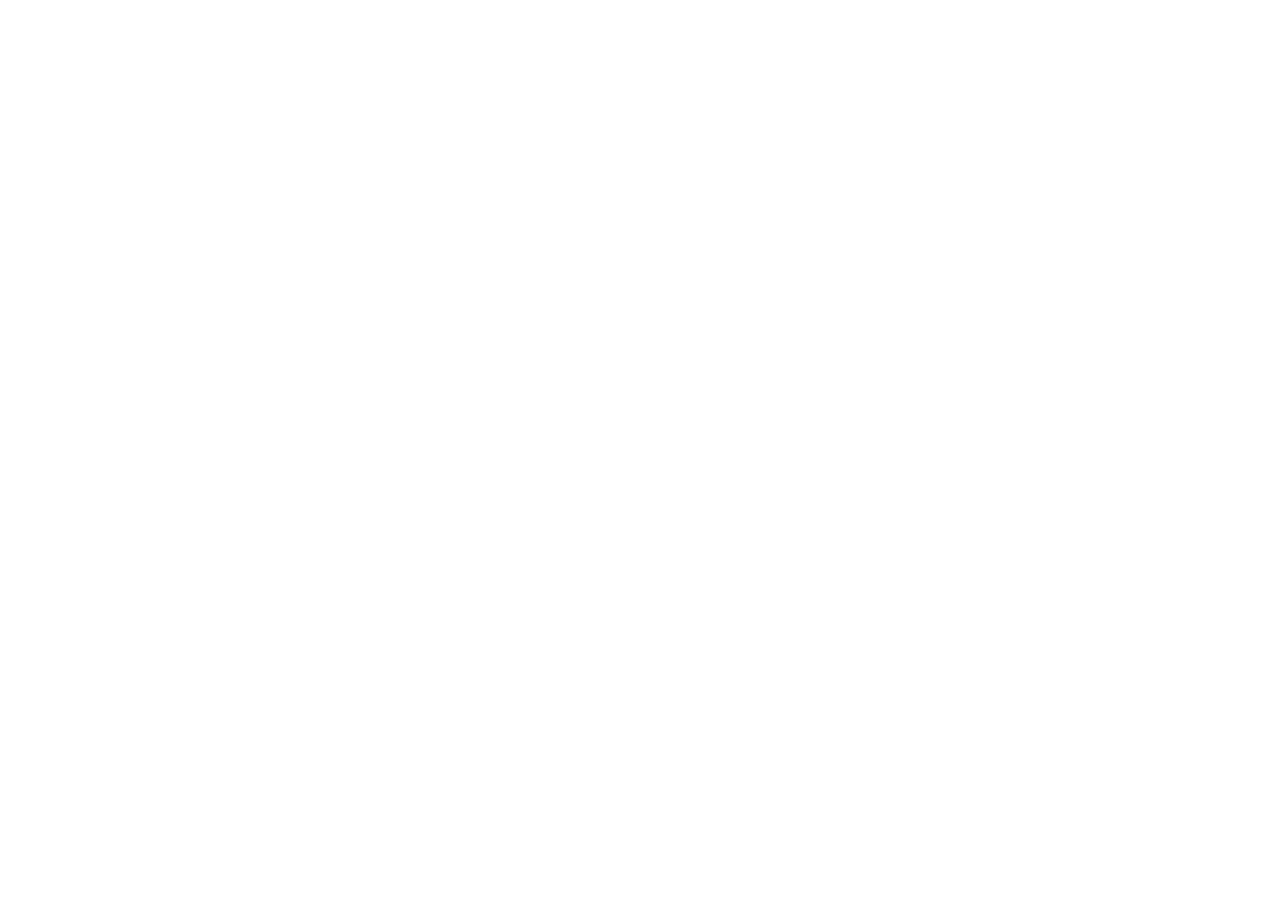
==== index.html @ 3ecc763a "1 - criando a estrutura do site" ====
<!DOCTYPE html>
<html lang="pt-br">
<head>
    <meta charset="UTF-8">
    <meta name="viewport" content="width=device-width, initial-scale=1.0">
    <link rel="stylesheet" href="./src/css/estilo.css">
    <title>Document</title>
</head>
<body>
    
</body>
</html>
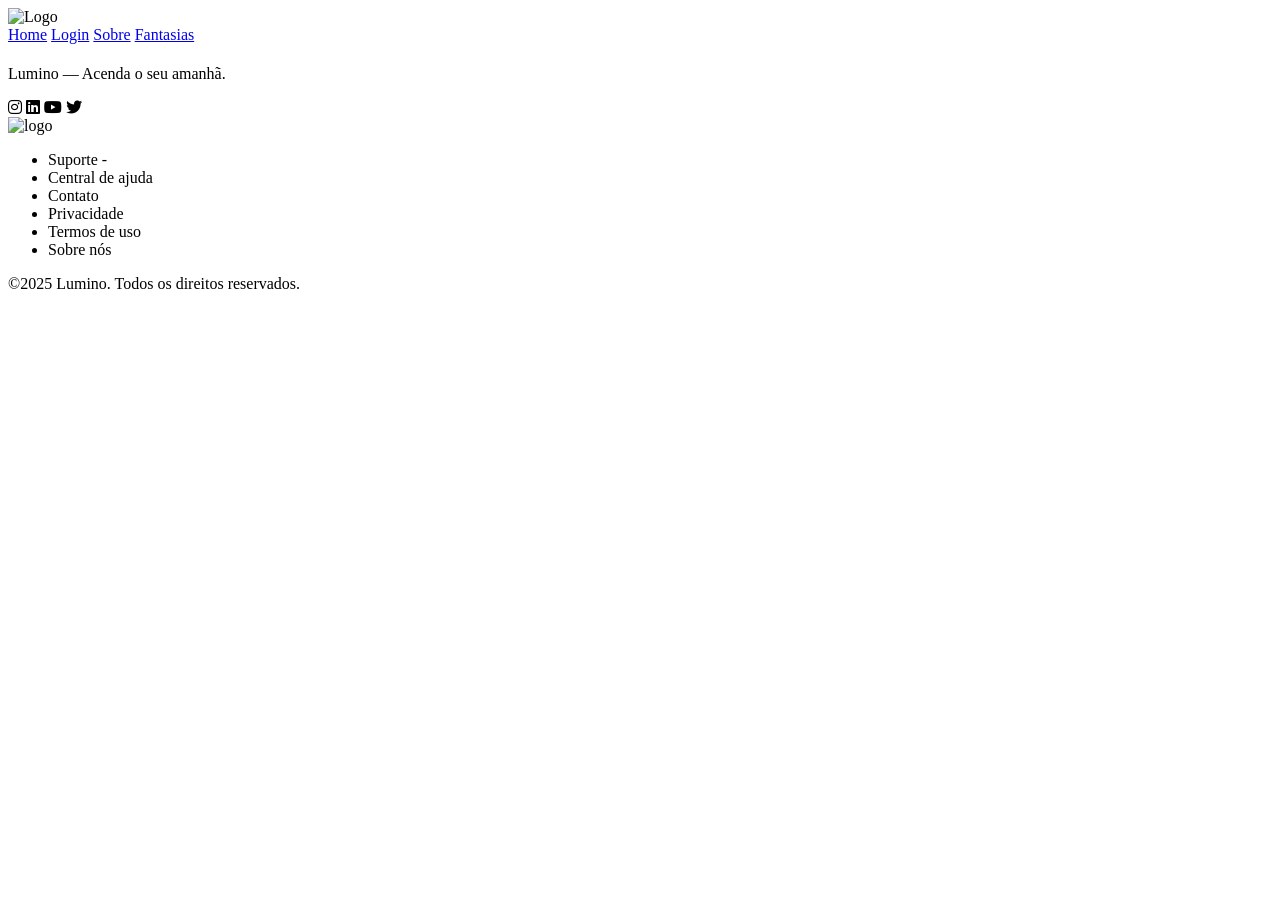
==== commit e58fcb96: "2 - criando html da home" ====
--- a/index.html
+++ b/index.html
@@ -3,10 +3,57 @@
 <head>
     <meta charset="UTF-8">
     <meta name="viewport" content="width=device-width, initial-scale=1.0">
+    <link rel="stylesheet" href="https://cdnjs.cloudflare.com/ajax/libs/font-awesome/6.0.0/css/all.min.css">
     <link rel="stylesheet" href="./src/css/estilo.css">
     <title>Document</title>
 </head>
 <body>
+    <header>
+        <div class="logo">
+            <img src="./src/assets/Logo.png" alt="Logo">
+        </div>
+      
+        <nav class="menu">
+            <a href="./index.html">Home</a>
+            <a href="./login.html">Login</a>
+            <a href="./sobre.html">Sobre</a>
+            <a href="./fantasias.html">Fantasias</a>
+        </nav>
+    </header>
+
+    <h1 class="carrossel-titulo"></h1>
+      <section class="carrossel">
+      </section>
+
+    <footer>
+        <div class="footer-esquerda">
+          <p>Lumino — Acenda o seu amanhã.</p>
+          <div class="footer-socials">
+            <i class="fab fa-instagram icon-instagram"></i>
+            <i class="fab fa-linkedin icon-linkedin"></i>
+            <i class="fab fa-youtube icon-youtube"></i>
+            <i class="fab fa-twitter icon-twitter"></i>
+          </div>
+        </div>
     
+        <div class="footer-centro">
+          <img src="../assets/Logo.png" alt="logo">
+        </div>
+    
+        <div class="footer-direita">
+          <ul>
+            <li>Suporte - </li>
+            <li>Central de ajuda</li>
+            <li>Contato</li>
+            <li>Privacidade</li>
+            <li>Termos de uso</li>
+            <li>Sobre nós</li>
+          </ul>
+        </div>
+    </footer>
+    
+    <div class="copyright">
+        <p>©2025 Lumino. Todos os direitos reservados.</p>
+    </div>
 </body>
 </html>
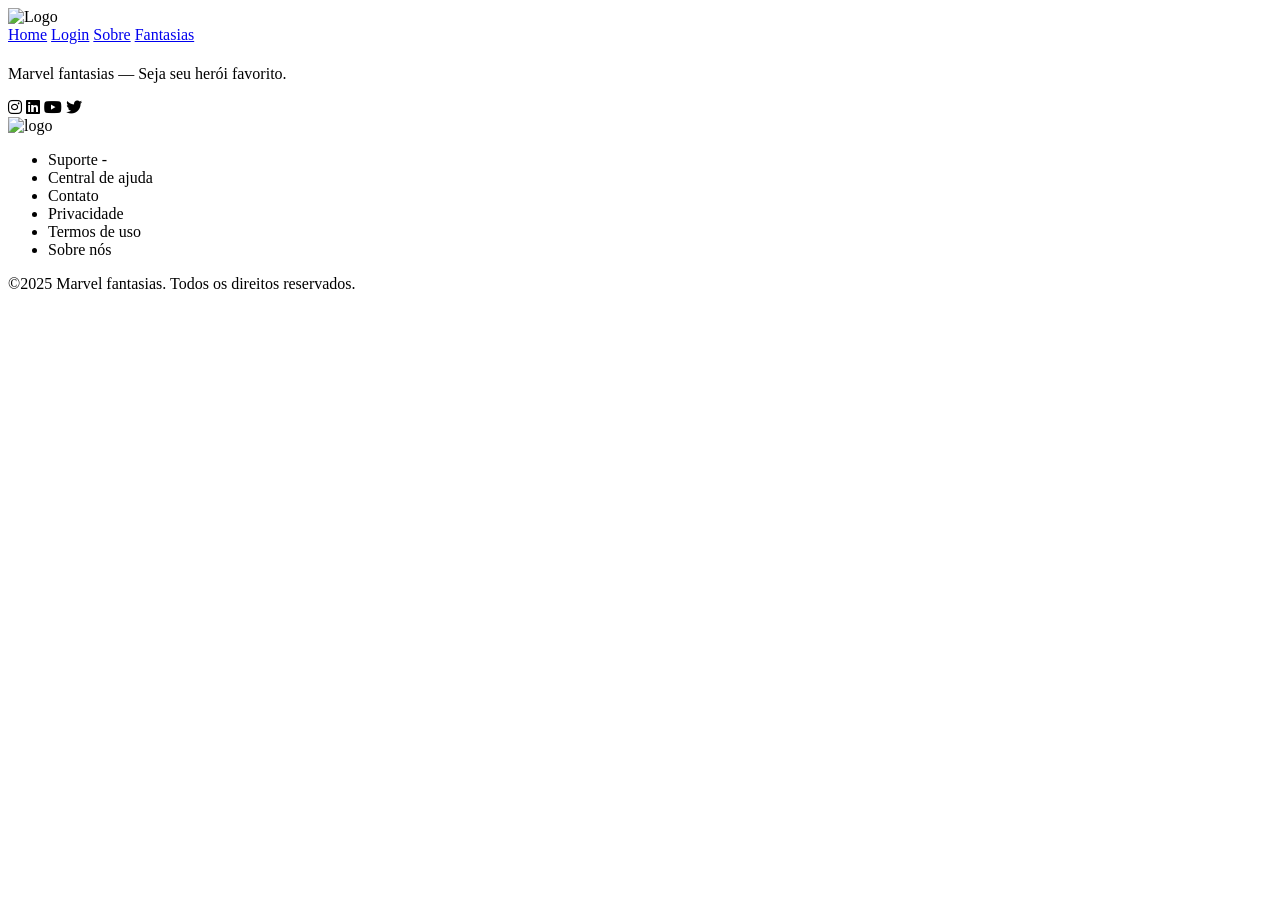
==== commit 338f2b65: "3 - criando demais htmls" ====
--- a/index.html
+++ b/index.html
@@ -5,7 +5,7 @@
     <meta name="viewport" content="width=device-width, initial-scale=1.0">
     <link rel="stylesheet" href="https://cdnjs.cloudflare.com/ajax/libs/font-awesome/6.0.0/css/all.min.css">
     <link rel="stylesheet" href="./src/css/estilo.css">
-    <title>Document</title>
+    <title>Home</title>
 </head>
 <body>
     <header>
@@ -27,7 +27,7 @@
 
     <footer>
         <div class="footer-esquerda">
-          <p>Lumino — Acenda o seu amanhã.</p>
+          <p>Marvel fantasias — Seja seu herói favorito.</p>
           <div class="footer-socials">
             <i class="fab fa-instagram icon-instagram"></i>
             <i class="fab fa-linkedin icon-linkedin"></i>
@@ -53,7 +53,7 @@
     </footer>
     
     <div class="copyright">
-        <p>©2025 Lumino. Todos os direitos reservados.</p>
+        <p>©2025 Marvel fantasias. Todos os direitos reservados.</p>
     </div>
 </body>
 </html>
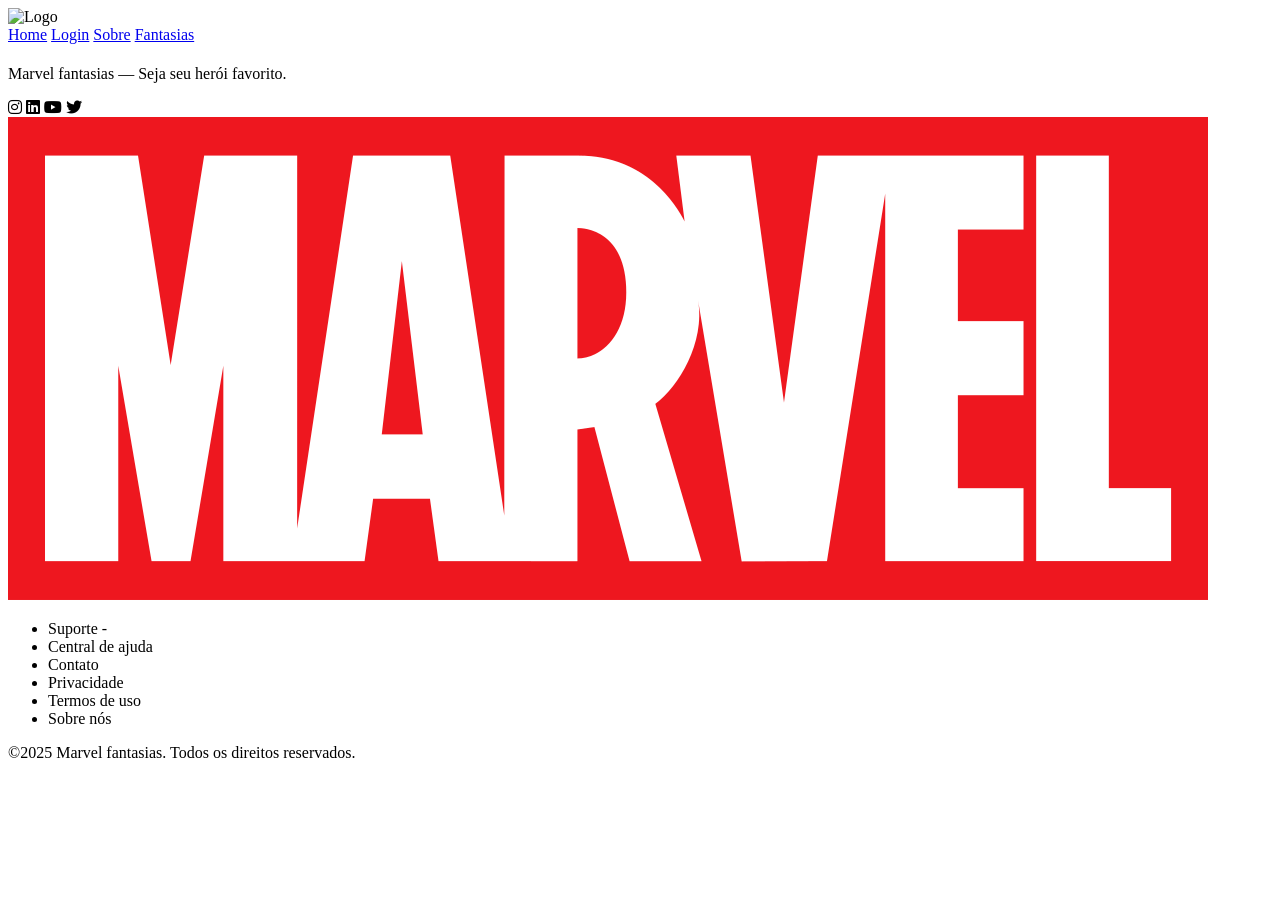
==== commit 96205b1f: "4 - criando html do fantasias" ====
--- a/index.html
+++ b/index.html
@@ -37,7 +37,7 @@
         </div>
     
         <div class="footer-centro">
-          <img src="../assets/Logo.png" alt="logo">
+          <img src="./src/assets/logo.png" alt="logo">
         </div>
     
         <div class="footer-direita">
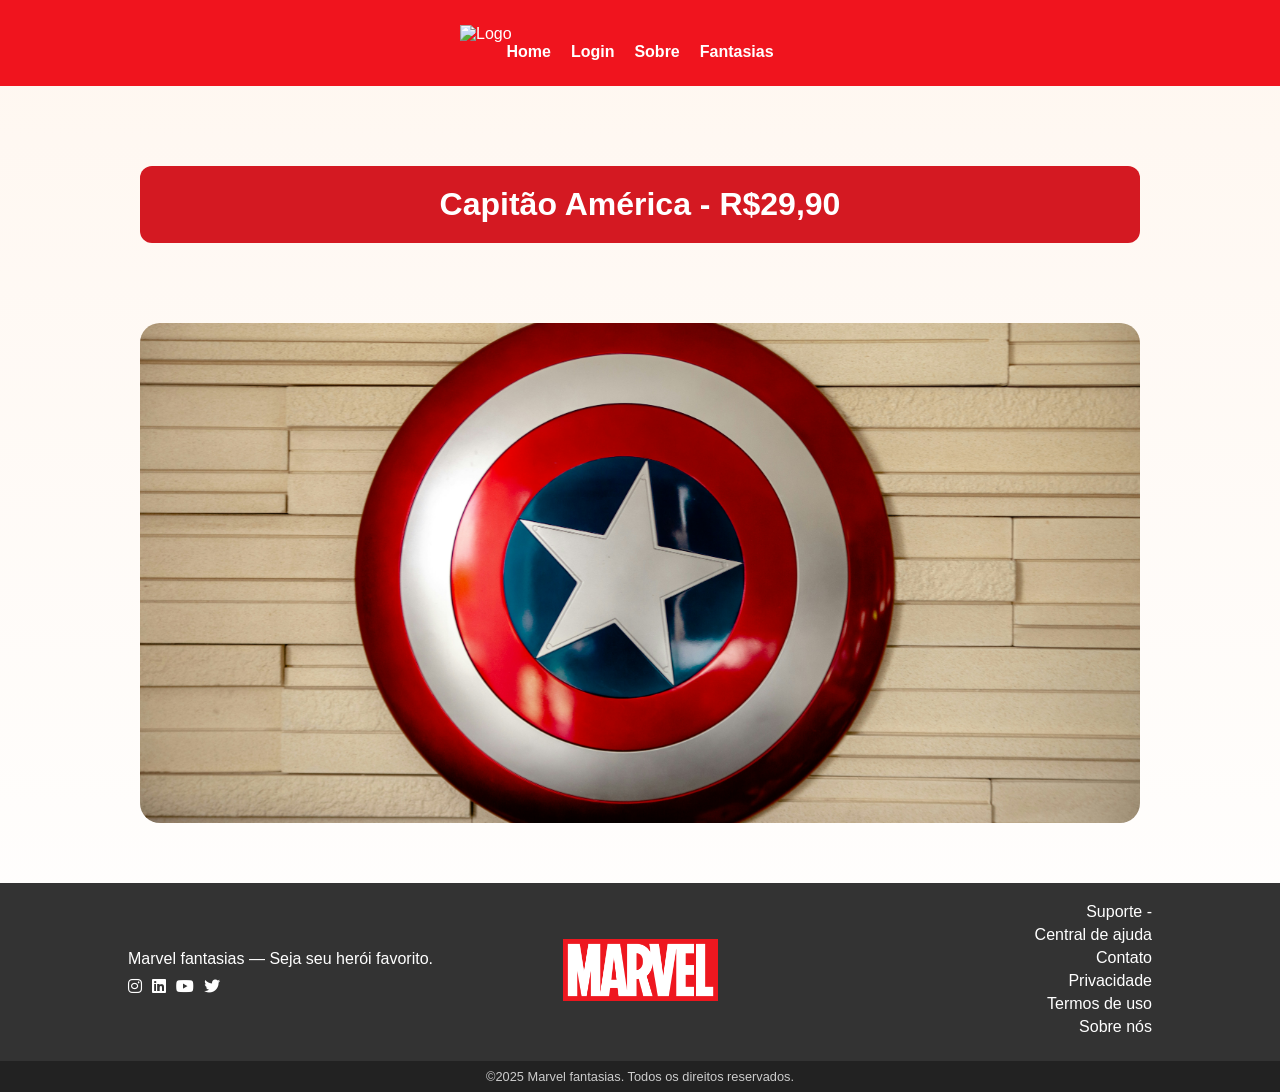
==== commit fb6737be: "5 - adicionando mais algumas coisas" ====
--- a/index.html
+++ b/index.html
@@ -1,59 +1,63 @@
 <!DOCTYPE html>
 <html lang="pt-br">
+
 <head>
-    <meta charset="UTF-8">
-    <meta name="viewport" content="width=device-width, initial-scale=1.0">
-    <link rel="stylesheet" href="https://cdnjs.cloudflare.com/ajax/libs/font-awesome/6.0.0/css/all.min.css">
-    <link rel="stylesheet" href="./src/css/estilo.css">
-    <title>Home</title>
+  <meta charset="UTF-8">
+  <meta name="viewport" content="width=device-width, initial-scale=1.0">
+  <link rel="stylesheet" href="https://cdnjs.cloudflare.com/ajax/libs/font-awesome/6.0.0/css/all.min.css">
+  <link rel="stylesheet" href="./src/css/estilo.css">
+  <title>Home</title>
 </head>
+
 <body>
-    <header>
-        <div class="logo">
-            <img src="./src/assets/Logo.png" alt="Logo">
-        </div>
-      
-        <nav class="menu">
-            <a href="./index.html">Home</a>
-            <a href="./login.html">Login</a>
-            <a href="./sobre.html">Sobre</a>
-            <a href="./fantasias.html">Fantasias</a>
-        </nav>
-    </header>
+  <header>
+    <img src="./src/assets/Logo.png" alt="Logo">
 
-    <h1 class="carrossel-titulo"></h1>
-      <section class="carrossel">
-      </section>
+    <nav class="menu">
+      <a href="./index.html">Home</a>
+      <a href="#" id="login">Login</a>
+      <a href="./sobre.html">Sobre</a>
+      <a href="./fantasias.html">Fantasias</a>
+    </nav>
+  </header>
 
-    <footer>
-        <div class="footer-esquerda">
-          <p>Marvel fantasias — Seja seu herói favorito.</p>
-          <div class="footer-socials">
-            <i class="fab fa-instagram icon-instagram"></i>
-            <i class="fab fa-linkedin icon-linkedin"></i>
-            <i class="fab fa-youtube icon-youtube"></i>
-            <i class="fab fa-twitter icon-twitter"></i>
-          </div>
-        </div>
-    
-        <div class="footer-centro">
-          <img src="./src/assets/logo.png" alt="logo">
-        </div>
-    
-        <div class="footer-direita">
-          <ul>
-            <li>Suporte - </li>
-            <li>Central de ajuda</li>
-            <li>Contato</li>
-            <li>Privacidade</li>
-            <li>Termos de uso</li>
-            <li>Sobre nós</li>
-          </ul>
-        </div>
-    </footer>
-    
-    <div class="copyright">
-        <p>©2025 Marvel fantasias. Todos os direitos reservados.</p>
+  <h1 class="carrossel-titulo"></h1>
+  <section class="carrossel">
+  </section>
+
+  <footer>
+    <div class="footer-esquerda">
+      <p>Marvel fantasias — Seja seu herói favorito.</p>
+      <div class="footer-socials">
+        <i class="fab fa-instagram icon-instagram"></i>
+        <i class="fab fa-linkedin icon-linkedin"></i>
+        <i class="fab fa-youtube icon-youtube"></i>
+        <i class="fab fa-twitter icon-twitter"></i>
+      </div>
     </div>
+
+    <div class="footer-centro">
+      <img src="./src/assets/logo.png" alt="logo">
+    </div>
+
+    <div class="footer-direita">
+      <ul>
+        <li>Suporte - </li>
+        <li>Central de ajuda</li>
+        <li>Contato</li>
+        <li>Privacidade</li>
+        <li>Termos de uso</li>
+        <li>Sobre nós</li>
+      </ul>
+    </div>
+  </footer>
+
+  <div class="copyright">
+    <p>©2025 Marvel fantasias. Todos os direitos reservados.</p>
+  </div>
+  <script src="https://cdn.jsdelivr.net/npm/sweetalert2@11"></script> 
+  <script src="./src/js/script.js"></script>
+  <script src="./src/js/login.js"></script>
 </body>
+
 </html>
--- a/src/css/estilo.css
+++ b/src/css/estilo.css
@@ -0,0 +1,114 @@
+* {
+    margin: 0;
+    padding: 0;
+    box-sizing: border-box;
+}
+
+body {
+    background: linear-gradient(180deg, #fff7f0 0%, #ffffff 100%);
+    color: #333;
+    font-family: 'Poppins', sans-serif;
+}
+
+header {
+    background-color: #F0141E;
+    color: white;
+    padding: 25px 40px;
+    display: flex;
+    flex-direction: column;
+    align-items: center;
+}
+
+header img {
+    width: 30%;
+}
+
+.menu {
+    display: flex;
+    gap: 20px;
+    justify-content: center;
+    flex-wrap: wrap;
+}
+
+.menu a {
+    color: white;
+    text-decoration: none;
+    font-weight: bold;
+    transition: 0.3s;
+}
+
+.menu a:hover {
+    text-decoration: underline;
+}
+
+
+.carrossel-titulo {
+    background-color: #d41922;
+    color: white;
+    padding: 20px 40px;
+    border-radius: 12px;
+    font-size: 2rem;
+    font-weight: bold;
+    text-align: center;
+    margin: 80px auto;
+    max-width: 1000px;
+}
+
+.carrossel {
+    height: 500px;
+    border-radius: 20px;
+    margin: 60px auto;
+    background-size: cover;
+    background-position: center;
+    background-repeat: no-repeat;
+    max-width: 1000px;
+}
+
+footer {
+    background-color: #333;
+    color: white;
+    display: grid;
+    grid-template-columns: 1fr auto 1fr;
+    justify-content: space-between;
+    align-items: center;
+    flex-wrap: wrap;
+    padding: 20px 10%;
+}
+
+.footer-esquerda {
+    display: flex;
+    flex-direction: column;
+    justify-content: space-between;
+    align-items: flex-start;
+    gap: 10px;
+}
+
+.footer-socials {
+    display: flex;
+    gap: 10px;
+}
+
+.footer-centro img {
+    max-width: 155px;
+}
+
+.footer-direita {
+    text-align: right;
+}
+
+footer ul {
+    list-style: none;
+    padding: 0;
+}
+
+footer li {
+    margin-bottom: 5px;
+}
+
+.copyright {
+    text-align: center;
+    padding: 8px;
+    font-size: 0.8rem;
+    background-color: #222;
+    color: #ccc;
+}
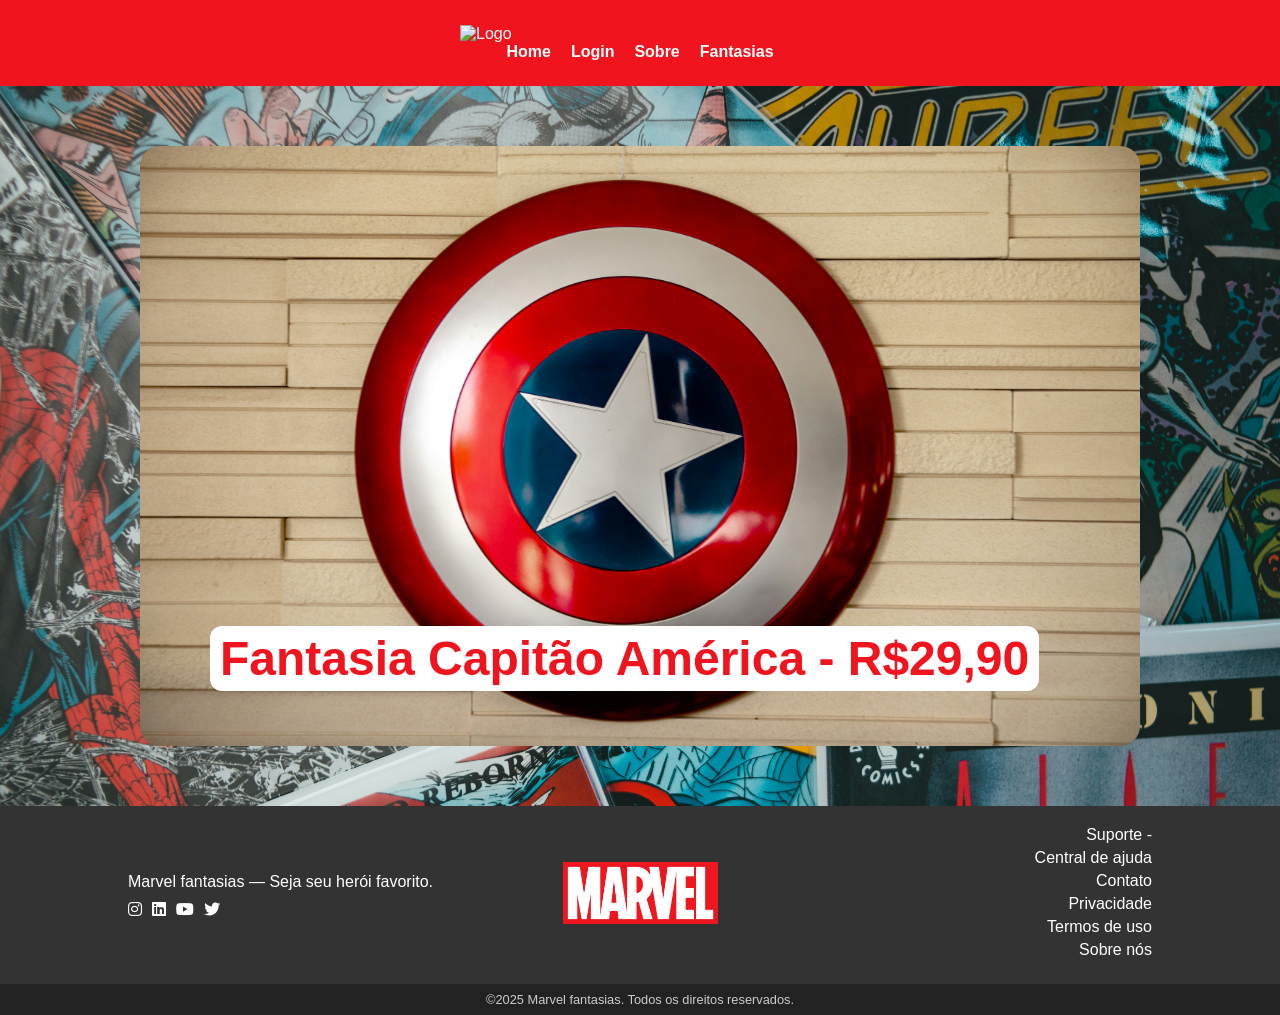
==== commit ba75cfd4: "6 - Adicionando lista e modificando algumas coisas" ====
--- a/index.html
+++ b/index.html
@@ -9,7 +9,7 @@
   <title>Home</title>
 </head>
 
-<body>
+<body id="home">
   <header>
     <img src="./src/assets/Logo.png" alt="Logo">
 
@@ -21,8 +21,8 @@
     </nav>
   </header>
 
-  <h1 class="carrossel-titulo"></h1>
   <section class="carrossel">
+    <h1 class="carrossel-titulo"></h1>
   </section>
 
   <footer>
@@ -55,7 +55,7 @@
   <div class="copyright">
     <p>©2025 Marvel fantasias. Todos os direitos reservados.</p>
   </div>
-  <script src="https://cdn.jsdelivr.net/npm/sweetalert2@11"></script> 
+  <script src="https://cdn.jsdelivr.net/npm/sweetalert2@11"></script>
   <script src="./src/js/script.js"></script>
   <script src="./src/js/login.js"></script>
 </body>
--- a/src/css/estilo.css
+++ b/src/css/estilo.css
@@ -5,9 +5,12 @@
 }
 
 body {
-    background: linear-gradient(180deg, #fff7f0 0%, #ffffff 100%);
     color: #333;
-    font-family: 'Poppins', sans-serif;
+    font-family: 'Segoe UI', sans-serif;
+    background-image: url(../assets/background1.jpg);
+    background-size: cover;
+    background-repeat: no-repeat;
+    background-position: center;
 }
 
 header {
@@ -41,27 +44,85 @@
     text-decoration: underline;
 }
 
-
-.carrossel-titulo {
-    background-color: #d41922;
-    color: white;
-    padding: 20px 40px;
-    border-radius: 12px;
-    font-size: 2rem;
-    font-weight: bold;
-    text-align: center;
-    margin: 80px auto;
-    max-width: 1000px;
-}
-
 .carrossel {
-    height: 500px;
+    height: 600px;
     border-radius: 20px;
     margin: 60px auto;
     background-size: cover;
     background-position: center;
     background-repeat: no-repeat;
     max-width: 1000px;
+    position: relative;
+}
+
+.carrossel-titulo {
+    color: #F0141E;
+    background-color: white;
+    padding: 5px 10px;
+    border-radius: 12px;
+    font-size: 3rem;
+    font-weight: bold;
+    top: 80%;
+    left: 7%;
+    position: absolute;
+}
+
+.fantasias {
+    display: flex;
+    flex-wrap: wrap;
+    justify-content: center;
+    gap: 30px;
+    padding: 40px;
+    max-width: 1200px;
+    margin: 0 auto;
+}
+
+.fantasia {
+    background-color: #1f1e1e;
+    border: 3px solid #e62429;
+    border-radius: 10px;
+    width: 280px;
+    padding: 15px;
+    text-align: center;
+}
+
+.fantasia img {
+    width: 100%;
+    height: 250px;
+    object-fit: cover;
+    border-radius: 6px;
+    margin-bottom: 10px;
+}
+
+.nome {
+    font-size: 1.4em;
+    font-weight: bold;
+    color: #ffd700;
+    margin-bottom: 5px;
+}
+
+.preco {
+    font-size: 1.1em;
+    color: #e62429;
+    font-weight: bold;
+    margin-bottom: 10px;
+}
+
+.descricao {
+    font-size: 0.95em;
+    line-height: 1.4;
+    margin-bottom: 15px;
+    color: #ddd;
+}
+
+.comprar {
+    display: inline-block;
+    background-color: #e62429;
+    color: white;
+    padding: 10px 18px;
+    text-decoration: none;
+    font-weight: bold;
+    border-radius: 5px;
 }
 
 footer {
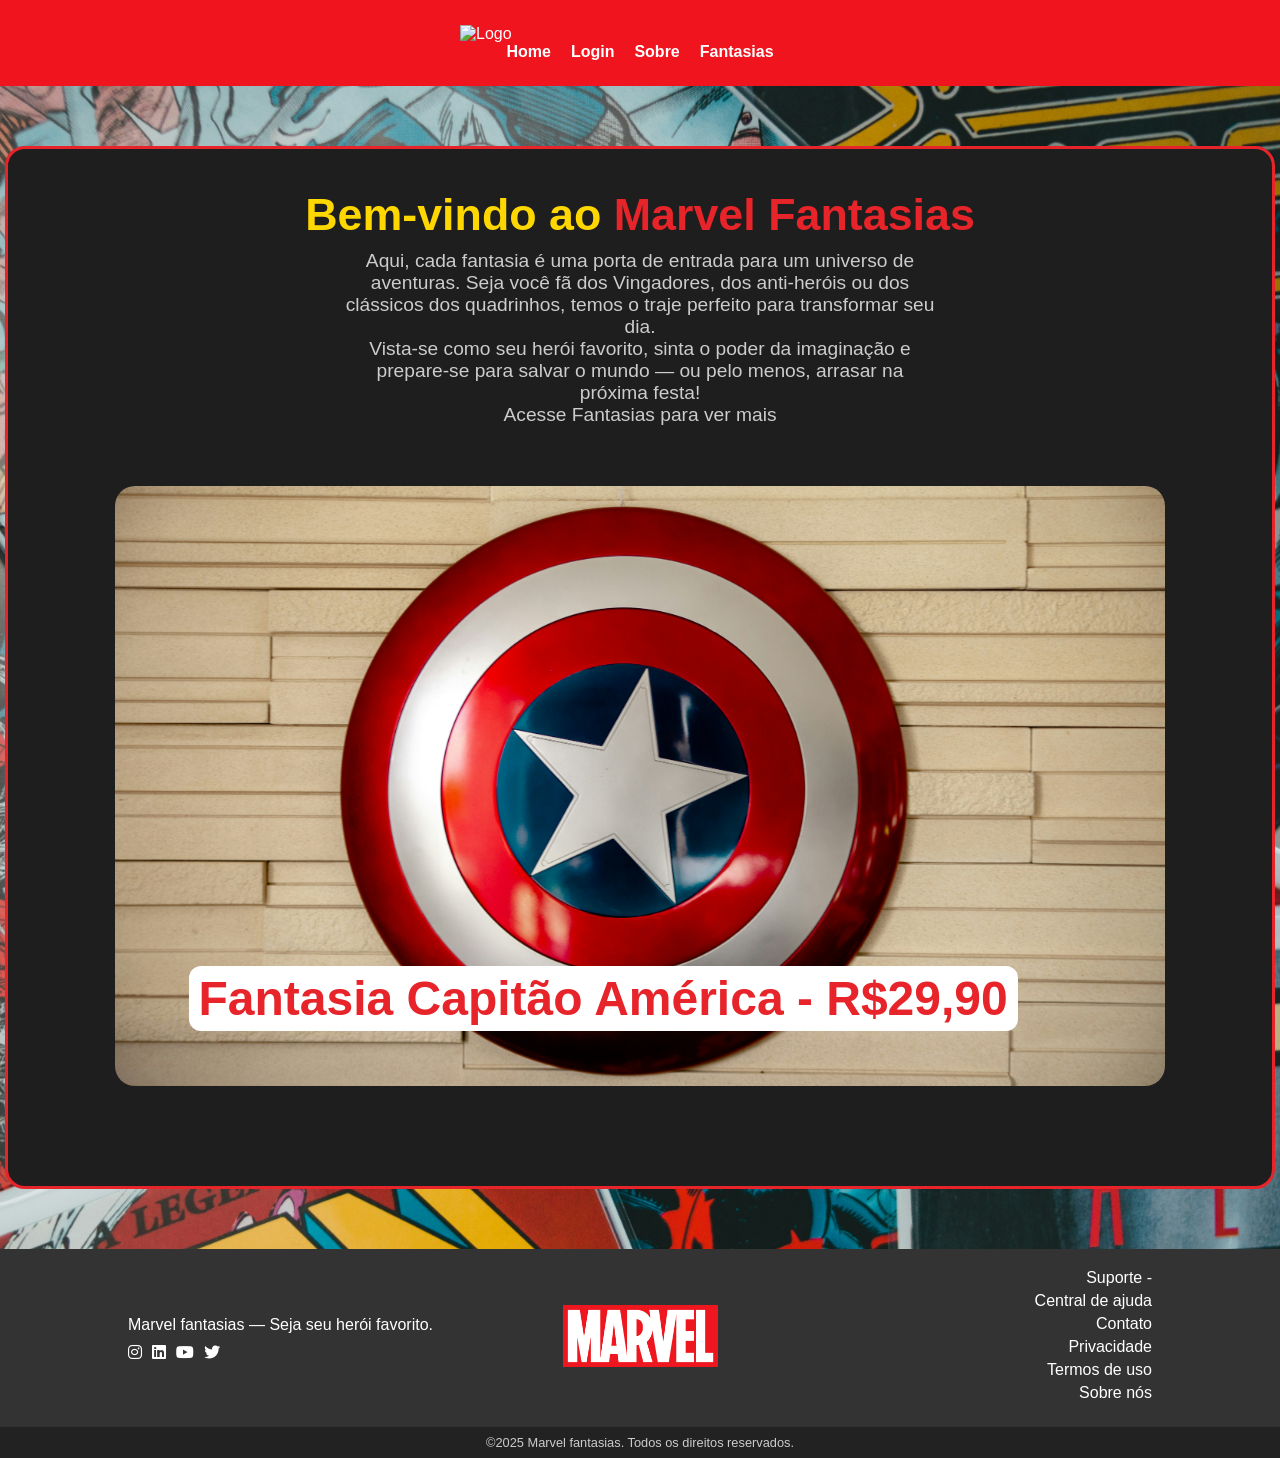
==== commit d4058488: "7 - Modificando css e adicionando mais algumas coisas" ====
--- a/index.html
+++ b/index.html
@@ -21,9 +21,17 @@
     </nav>
   </header>
 
-  <section class="carrossel">
-    <h1 class="carrossel-titulo"></h1>
+  <section class="container">
+    <h1 id="titulo">Bem-vindo ao <span>Marvel Fantasias</span></h1>
+    <p>Aqui, cada fantasia é uma porta de entrada para um universo de aventuras. Seja você fã dos Vingadores, dos
+      anti-heróis ou dos clássicos dos quadrinhos, temos o traje perfeito para transformar seu dia. <br>
+      Vista-se como seu herói favorito, sinta o poder da imaginação e prepare-se para salvar o mundo — ou pelo menos,
+      arrasar na próxima festa! <br> Acesse Fantasias para ver mais</p>
+    <div class="carrossel">
+      <h1 class="carrossel-titulo"></h1>
+    </div>
   </section>
+
 
   <footer>
     <div class="footer-esquerda">
--- a/src/css/estilo.css
+++ b/src/css/estilo.css
@@ -37,11 +37,43 @@
     color: white;
     text-decoration: none;
     font-weight: bold;
-    transition: 0.3s;
+    transition: 0.3s ease;
 }
 
 .menu a:hover {
     text-decoration: underline;
+}
+
+.container {
+    text-align: center;
+    padding: 40px;
+    background-color: #1f1e1e;
+    border: 3px solid #e62429;
+    height: auto;
+    border-radius: 20px;
+    margin: 60px auto;
+    background-size: cover;
+    background-position: center;
+    background-repeat: no-repeat;
+    max-width: 1270px;
+    position: relative;
+}
+
+#titulo {
+    font-size: 2.8em;
+    margin-bottom: 10px;
+    color: #ffd700;
+}
+
+.container span {
+    color: #e62429;
+}
+
+.container p {
+    font-size: 1.2em;
+    max-width: 600px;
+    margin: 0 auto 30px;
+    color: #ccc;
 }
 
 .carrossel {
@@ -51,12 +83,12 @@
     background-size: cover;
     background-position: center;
     background-repeat: no-repeat;
-    max-width: 1000px;
+    max-width: 1050px;
     position: relative;
 }
 
 .carrossel-titulo {
-    color: #F0141E;
+    color: #e62429;
     background-color: white;
     padding: 5px 10px;
     border-radius: 12px;
@@ -73,7 +105,7 @@
     justify-content: center;
     gap: 30px;
     padding: 40px;
-    max-width: 1200px;
+    max-width: auto;
     margin: 0 auto;
 }
 
@@ -123,6 +155,11 @@
     text-decoration: none;
     font-weight: bold;
     border-radius: 5px;
+    transition: background-color 0.3s ease;
+}
+
+.comprar:hover{
+    background-color: #b81a1f;
 }
 
 footer {
